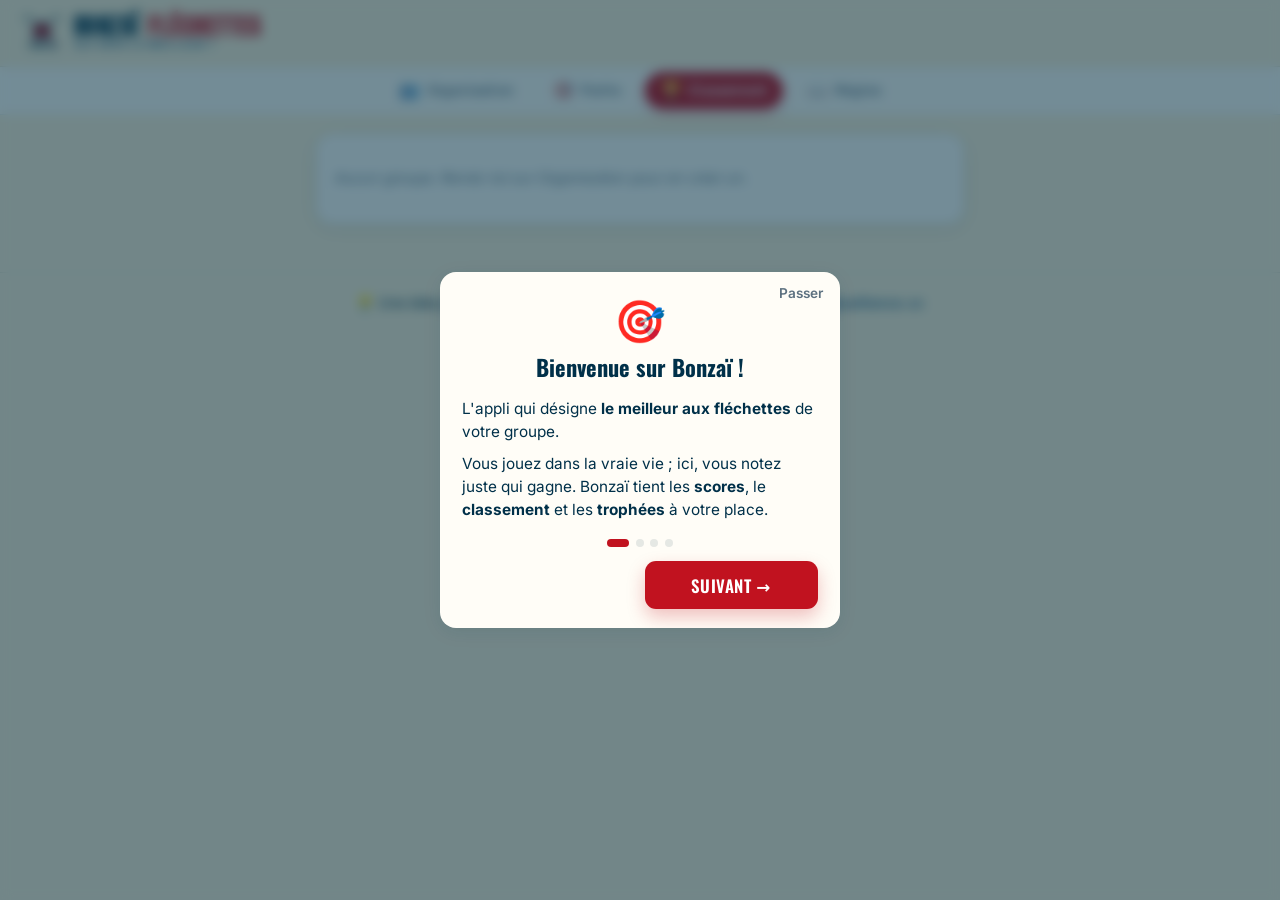
==== classement.html @ c922b029 "Add files via upload" ====
<!DOCTYPE html>
<html lang="fr">
  <head>
    <meta charset="UTF-8" />
    <meta name="viewport" content="width=device-width, initial-scale=1.0" />
    <title>Classement — Bonzaï</title>
    <link rel="icon" type="image/svg+xml" href="logo.svg" />
    <!-- PWA : application installable + hors-ligne -->
    <link rel="manifest" href="manifest.json" />
    <meta name="theme-color" content="#c1121f" />
    <link rel="apple-touch-icon" href="apple-touch-icon.png" />
    <meta name="apple-mobile-web-app-capable" content="yes" />
    <meta name="apple-mobile-web-app-status-bar-style" content="default" />
    <meta name="apple-mobile-web-app-title" content="Bonzaï" />
    <meta name="mobile-web-app-capable" content="yes" />
    <link rel="preconnect" href="https://fonts.googleapis.com" />
    <link rel="preconnect" href="https://fonts.gstatic.com" crossorigin />
    <link
      href="https://fonts.googleapis.com/css2?family=Anton&family=Inter:wght@400;500;600;700&family=Oswald:wght@500;600;700&display=swap"
      rel="stylesheet"
    />
    <link rel="stylesheet" href="style.css" />
  </head>
  <body>
    <div class="chrome">
      <header class="app-bar"></header>
      <nav class="tabbar"></nav>
    </div>

    <main>
      <div class="barre-groupe" id="barre-groupe">
        <span>Groupe&nbsp;: <strong id="nom-groupe-actif"></strong></span>
      </div>

      <section class="carte" id="carte-vide" style="display: none">
        <p class="vide">Aucun groupe. Rends-toi sur Organisation pour en créer un.</p>
      </section>

      <div id="zone">
        <div class="segments" id="segments">
          <button data-vue="scores" class="actif">🏆 Scores</button>
          <button data-vue="palmares">🎖️ Palmarès</button>
        </div>

        <!-- ============ SCORES ============ -->
        <div id="vue-scores">
          <section class="carte" id="carte-podium" style="display: none">
            <h2>Podium</h2>
            <div class="podium" id="podium"></div>
          </section>

          <section class="carte">
            <h2>Période</h2>
            <div class="champ">
              <select id="mode-periode">
                <option value="indeterminee">Depuis toujours (indéterminée)</option>
                <option value="determinee">Période définie (du… au…)</option>
              </select>
            </div>
            <div class="ligne periode-fin cachee" id="bloc-dates">
              <div>
                <label for="date-debut">Du</label>
                <input type="date" id="date-debut" />
              </div>
              <div>
                <label for="date-fin">Au (optionnel)</label>
                <input type="date" id="date-fin" />
              </div>
            </div>
          </section>

          <section class="carte">
            <div class="entete-section">
              <h2>Classement</h2>
              <span class="petit" id="nb-parties"></span>
            </div>
            <div id="classement"></div>
            <p class="petit" style="margin-top: 0.9rem">
              On peut gagner comme perdre des points&nbsp;; le gagnant est celui
              qui a le plus haut score sur la période.
              <a href="regles.html">Voir les règles →</a>
            </p>
          </section>

          <section class="carte">
            <h2>Dernières parties</h2>
            <div id="historique"></div>
          </section>

          <div style="text-align: center; margin-bottom: 1rem">
            <button class="btn-discret" id="btn-reset-scores">
              Réinitialiser les scores du groupe
            </button>
          </div>
        </div>

        <!-- ============ PALMARÈS ============ -->
        <div id="vue-palmares" style="display: none">
          <section class="carte">
            <h2>Synthèse du groupe</h2>
            <div class="serie-info" id="synthese"></div>
          </section>
          <section class="carte">
            <h2>Détail par joueur</h2>
            <div id="detail-joueurs"></div>
          </section>
        </div>
      </div>
    </main>

    <footer>Bonzaï 🌳 — vos données restent sur cet appareil.</footer>

    <script src="app.js"></script>
    <script src="ui.js"></script>
    <script src="anim.js"></script>
    <script src="onboarding.js"></script>
    <script>
      monterChrome("classement");
      let donnees = chargerDonnees();
      let vue = "scores";

      const elClassement = document.getElementById("classement");
      const elHistorique = document.getElementById("historique");
      const elNbParties = document.getElementById("nb-parties");
      const elMode = document.getElementById("mode-periode");
      const elBlocDates = document.getElementById("bloc-dates");
      const elDebut = document.getElementById("date-debut");
      const elFin = document.getElementById("date-fin");
      const elZone = document.getElementById("zone");
      const elCarteVide = document.getElementById("carte-vide");
      const elBarreGroupe = document.getElementById("barre-groupe");
      const elNomGroupe = document.getElementById("nom-groupe-actif");
      const elPodium = document.getElementById("podium");
      const elCartePodium = document.getElementById("carte-podium");
      const elSynthese = document.getElementById("synthese");
      const elDetail = document.getElementById("detail-joueurs");

      const medailles = ["🥇", "🥈", "🥉"];

      document.querySelectorAll("#segments button").forEach((b) => {
        b.addEventListener("click", () => {
          vue = b.dataset.vue;
          document
            .querySelectorAll("#segments button")
            .forEach((x) => x.classList.toggle("actif", x === b));
          document.getElementById("vue-scores").style.display =
            vue === "scores" ? "" : "none";
          document.getElementById("vue-palmares").style.display =
            vue === "palmares" ? "" : "none";
          rendreTout();
        });
      });

      function syncPeriode() {
        const g = groupeActif(donnees);
        if (!g) return;
        elMode.value = g.periode.mode;
        elDebut.value = g.periode.debut || "";
        elFin.value = g.periode.fin || "";
        elBlocDates.classList.toggle("cachee", g.periode.mode !== "determinee");
      }

      function majPeriode() {
        const g = groupeActif(donnees);
        if (!g) return;
        g.periode.mode = elMode.value;
        g.periode.debut = elDebut.value || null;
        g.periode.fin = elFin.value || null;
        elBlocDates.classList.toggle("cachee", elMode.value !== "determinee");
        sauvegarder(donnees);
        rendreTout();
      }

      // --- Podium illustré ---
      function rendrePodium(cl) {
        const top = cl.filter((j) => j.parties > 0).slice(0, 3);
        if (top.length === 0) {
          elCartePodium.style.display = "none";
          return;
        }
        elCartePodium.style.display = "";
        const marche = (j, cls, med) =>
          j
            ? `<div class="marche ${cls}">
                 <div class="tete">${avatarHTML(j, 46)}
                   <span class="nom">${j.nom}</span>
                   <span class="pts">${j.score}</span></div>
                 <div class="socle">${med}</div>
               </div>`
            : "";
        elPodium.innerHTML =
          marche(top[1], "argent", "🥈") +
          marche(top[0], "or", "🥇") +
          marche(top[2], "bronze", "🥉");
      }

      function rendreClassement() {
        const g = groupeActif(donnees);
        const cl = g ? calculerClassement(g) : [];
        rendrePodium(cl);
        if (cl.length === 0) {
          elClassement.innerHTML =
            '<p class="vide">Aucun joueur. Ajoute des joueurs et enregistre une partie.</p>';
          return;
        }
        let html =
          '<table><thead><tr><th class="rang">#</th><th>Joueur</th><th>V / Parties</th><th class="score">Score</th></tr></thead><tbody>';
        cl.forEach((j, i) => {
          const flamme =
            j.serie >= 2 ? ` <span class="flamme">${j.serie}🔥</span>` : "";
          html += `<tr class="${i < 3 ? "top" + (i + 1) : ""}">
            <td class="rang">${medailles[i] || i + 1}</td>
            <td><span class="cellule-joueur">${avatarHTML(j, 26)} ${j.nom}${flamme}</span></td>
            <td class="petit">${j.victoires} / ${j.parties}</td>
            <td class="score" data-score="${j.score}">${j.score}</td>
          </tr>`;
        });
        html += "</tbody></table>";
        elClassement.innerHTML = html;
        elClassement
          .querySelectorAll("td.score[data-score]")
          .forEach((td) => animerNombre(td, +td.dataset.score, 600));
      }

      function rendreHistorique() {
        const g = groupeActif(donnees);
        const parties = g
          ? partiesDeLaPeriode(g).sort(
              (a, b) => new Date(b.date) - new Date(a.date)
            )
          : [];
        elNbParties.textContent =
          parties.length + (parties.length > 1 ? " parties" : " partie");
        if (parties.length === 0) {
          elHistorique.innerHTML =
            '<p class="vide">Aucune partie sur cette période.</p>';
          return;
        }
        elHistorique.innerHTML = parties
          .slice(0, 15)
          .map((p) => {
            const ordre = ordreClassement(p)
              .map((id) => joueurParId(g, id))
              .filter(Boolean);
            if (ordre.length === 0) return "";
            const autres = ordre
              .slice(1)
              .map((j) => j.nom)
              .join(" > ");
            return `<div style="padding:0.5rem 0;border-bottom:1px solid var(--ligne)">
              <strong>🏆 ${ordre[0].nom}</strong>
              <span class="petit"> &gt; ${autres || "?"} · ${formaterDate(
              p.date
            )}</span></div>`;
          })
          .join("");
      }

      // --- Palmarès ---
      function rendrePalmares() {
        const g = groupeActif(donnees);
        const cl = g ? calculerClassement(g) : [];
        const joues = cl.filter((j) => j.parties > 0);

        if (joues.length === 0) {
          elSynthese.innerHTML =
            '<p class="vide">Aucune partie jouée pour l\'instant.</p>';
          elDetail.innerHTML = "";
          return;
        }

        const maxPar = (cle) =>
          cl.reduce((m, j) => (j[cle] > m[cle] ? j : m), cl[0]);
        const plusV = maxPar("victoires");
        const plusS = maxPar("meilleureSerie");
        const plusT = cl.reduce(
          (m, j) => (j.trophees.length > m.trophees.length ? j : m),
          cl[0]
        );

        elSynthese.innerHTML = `
          <div class="serie-bloc"><div class="v">${plusV.victoires}</div>
            <div class="l">Victoires</div><div class="petit">${plusV.nom}</div></div>
          <div class="serie-bloc"><div class="v">${plusS.meilleureSerie}🔥</div>
            <div class="l">Meilleure série</div><div class="petit">${plusS.nom}</div></div>
          <div class="serie-bloc"><div class="v">${plusT.trophees.length}</div>
            <div class="l">Trophées</div><div class="petit">${plusT.nom}</div></div>`;

        elDetail.innerHTML = cl
          .map((j) => {
            const mini = TROPHEES.map(
              (t) =>
                `<span class="troph-mini${
                  j.trophees.includes(t.id) ? "" : " verrouille"
                }" title="${t.nom}">${t.emoji}</span>`
            ).join("");
            const detail = TROPHEES.map((t) => {
              const ok = j.trophees.includes(t.id);
              return `<div class="trophee${ok ? "" : " verrouille"}">
                <span class="em">${ok ? t.emoji : "🔒"}</span>
                <div><div class="tn">${t.nom}</div><div class="td">${t.desc}</div></div>
              </div>`;
            }).join("");
            return `<div class="joueur-palmares">
              <div class="ligne-haut" role="button">
                <span class="cellule-joueur">${avatarHTML(j, 30)} <strong>${j.nom}</strong></span>
                <span class="petit">${j.victoires} V · ${j.meilleureSerie}🔥 record · +${j.bonusSerie} pts <span class="chevron">▸</span></span>
              </div>
              <div class="troph-ligne">${mini}</div>
              <div class="troph-detail" style="display:none">
                <div class="trophees-grille">${detail}</div>
              </div>
            </div>`;
          })
          .join("");

        elDetail.querySelectorAll(".joueur-palmares").forEach((card) => {
          const haut = card.querySelector(".ligne-haut");
          const det = card.querySelector(".troph-detail");
          const chev = card.querySelector(".chevron");
          haut.style.cursor = "pointer";
          haut.addEventListener("click", () => {
            const ouvert = det.style.display !== "none";
            det.style.display = ouvert ? "none" : "";
            if (chev) chev.textContent = ouvert ? "▸" : "▾";
          });
        });
      }

      elMode.addEventListener("change", majPeriode);
      elDebut.addEventListener("change", majPeriode);
      elFin.addEventListener("change", majPeriode);

      document
        .getElementById("btn-reset-scores")
        .addEventListener("click", () => {
          const g = groupeActif(donnees);
          if (!g) return;
          if (
            !confirm(
              `Remettre tous les scores de « ${g.nom} » à zéro ? Les joueurs sont conservés, mais l'historique des parties est effacé.`
            )
          )
            return;
          g.parties = [];
          g.periode = { mode: "indeterminee", debut: null, fin: null };
          sauvegarder(donnees);
          rendreTout();
        });

      function rendreTout() {
        const g = groupeActif(donnees);
        elBarreGroupe.style.display = g ? "" : "none";
        elZone.style.display = g ? "" : "none";
        elCarteVide.style.display = g ? "none" : "";
        if (!g) return;
        elNomGroupe.textContent = g.nom;
        syncPeriode();
        if (vue === "scores") {
          rendreClassement();
          rendreHistorique();
        } else {
          rendrePalmares();
        }
      }

      rendreTout();
    </script>
  </body>
</html>
---- style.css ----
/* ============================================================
   Bonzaï — Direction artistique « Papaya / Brick »
   Palette : papaya-whip (fond), brick-red & molten-lava (accents),
   deep-space-blue (texte/structure), steel-blue (secondaire).
   Typo : Oswald (titres, sportif) + Inter (texte, lisible).
   Plat, contemporain, pensé application mobile-first et responsive.
   ============================================================ */

:root {
  /* Palette */
  --papaya: #fdf0d5;
  --brick: #c1121f;
  --molten: #780000;
  --space: #003049;
  --steel: #669bbc;

  /* Rôles */
  --fond: #fdf0d5;
  --fond-2: #f6e4bf;
  --carte: #fffdf7;
  --carte-bord: rgba(0, 48, 73, 0.12);
  --texte: #003049;
  --gris: #5d7180;
  --rouge: #c1121f;
  --rouge-fonce: #780000;
  --bleu: #669bbc;
  --bleu-fonce: #356a8c;
  --ligne: rgba(0, 48, 73, 0.1);
  --ombre: 0 4px 18px rgba(0, 48, 73, 0.1);
  --ombre-rouge: 0 8px 18px rgba(193, 18, 31, 0.26);
  --rayon: 16px;

  /* Typographie */
  --police-logo: "Anton", "Oswald", "Arial Narrow", sans-serif;
  --police-titre: "Oswald", "Arial Narrow", system-ui, sans-serif;
  --police-texte: "Inter", -apple-system, BlinkMacSystemFont, "Segoe UI", Roboto,
    Helvetica, sans-serif;
}

* {
  box-sizing: border-box;
}

html {
  -webkit-text-size-adjust: 100%;
}

body {
  margin: 0;
  font-family: var(--police-texte);
  background: var(--fond);
  color: var(--texte);
  line-height: 1.5;
}

/* ---------- Chrome de l'application ---------- */

.chrome {
  position: sticky;
  top: 0;
  z-index: 50;
}

.app-bar {
  display: flex;
  align-items: center;
  gap: 0.7rem;
  padding: 0.7rem 1.1rem;
  background: rgba(253, 240, 213, 0.82);
  backdrop-filter: blur(10px);
  -webkit-backdrop-filter: blur(10px);
  border-bottom: 1px solid var(--ligne);
}

.app-bar .logo {
  flex: 0 0 auto;
  filter: drop-shadow(0 2px 4px rgba(0, 48, 73, 0.18));
}

.wordmark {
  display: flex;
  flex-direction: column;
  line-height: 1;
}

.wordmark .nom {
  margin: 0;
  font-family: var(--police-logo);
  font-size: 1.5rem;
  font-weight: 400;
  letter-spacing: 0.5px;
  line-height: 0.92;
  text-transform: uppercase;
  color: var(--texte);
}

.wordmark .nom-suite {
  color: var(--rouge);
  margin-left: 0.4em;
  letter-spacing: 1px;
}

.wordmark .tag {
  margin-top: 0.2rem;
  font-size: 0.62rem;
  letter-spacing: 1px;
  text-transform: uppercase;
  font-weight: 700;
  color: var(--bleu-fonce);
}

/* Barre d'onglets */
.tabbar {
  display: flex;
  background: rgba(255, 253, 247, 0.92);
  backdrop-filter: blur(10px);
  -webkit-backdrop-filter: blur(10px);
}

.tab {
  flex: 1;
  display: flex;
  flex-direction: column;
  align-items: center;
  gap: 0.12rem;
  padding: 0.4rem 0;
  border-radius: 14px;
  font-size: 0.62rem;
  font-weight: 600;
  letter-spacing: 0.2px;
  text-decoration: none;
  color: var(--gris);
  transition: color 0.15s, background 0.15s;
}

.tab .ic {
  font-size: 1.25rem;
  line-height: 1;
  filter: grayscale(0.35);
  opacity: 0.75;
  transition: filter 0.15s, opacity 0.15s, transform 0.1s;
}

/* Onglet actif : fond rouge (mobile, tablette, desktop) */
.tab.actif {
  color: #fff;
  background: var(--rouge);
  box-shadow: 0 4px 12px rgba(193, 18, 31, 0.28);
}

.tab.actif .ic {
  filter: grayscale(0);
  opacity: 1;
}

/* ---------- Mise en page ---------- */

main {
  max-width: 680px;
  margin: 0 auto;
  padding: 1.2rem 1rem 1.4rem;
}

/* ---------- Cartes ---------- */

.carte {
  background: var(--carte);
  border: 1px solid var(--carte-bord);
  border-radius: var(--rayon);
  box-shadow: var(--ombre);
  padding: 1.1rem 1.1rem 1.2rem;
  margin-bottom: 1.1rem;
}

.carte h2 {
  margin: 0 0 0.7rem;
  font-family: var(--police-titre);
  font-size: 1.2rem;
  font-weight: 600;
  letter-spacing: 0.3px;
  color: var(--texte);
  position: relative;
  padding-bottom: 0.5rem;
}

.carte h2::after {
  content: "";
  position: absolute;
  left: 0;
  bottom: 0;
  width: 34px;
  height: 3px;
  border-radius: 3px;
  background: var(--rouge);
}

.entete-section {
  display: flex;
  justify-content: space-between;
  align-items: center;
  margin-bottom: 0.7rem;
}

.entete-section h2 {
  margin: 0;
}

/* ---------- Formulaires ---------- */

label {
  display: block;
  font-size: 0.84rem;
  color: var(--gris);
  margin-bottom: 0.3rem;
  font-weight: 600;
}

input[type="text"],
input[type="date"],
select {
  width: 100%;
  padding: 0.7rem 0.8rem;
  border: 1.5px solid var(--carte-bord);
  border-radius: 11px;
  font-size: 1rem;
  font-family: inherit;
  background: #fff;
  color: var(--texte);
}

input:focus,
select:focus {
  outline: none;
  border-color: var(--steel);
  box-shadow: 0 0 0 3px rgba(102, 155, 188, 0.25);
}

.champ {
  margin-bottom: 0.9rem;
}

.ligne {
  display: flex;
  gap: 0.6rem;
}

.ligne > * {
  flex: 1;
}

/* ---------- Boutons ---------- */

button {
  font-family: var(--police-texte);
  font-size: 1rem;
  border: none;
  border-radius: 11px;
  padding: 0.7rem 1.1rem;
  cursor: pointer;
  font-weight: 600;
  transition: filter 0.15s, transform 0.05s, background 0.15s;
}

button:active {
  transform: scale(0.985);
}

.btn-principal {
  width: 100%;
  background: var(--rouge);
  color: #fff;
  font-family: var(--police-titre);
  font-weight: 600;
  font-size: 1.05rem;
  letter-spacing: 0.6px;
  text-transform: uppercase;
  box-shadow: var(--ombre-rouge);
}

.btn-principal:hover {
  background: var(--rouge-fonce);
}

.btn-secondaire {
  background: rgba(102, 155, 188, 0.16);
  color: var(--bleu-fonce);
}

.btn-secondaire:hover {
  background: rgba(102, 155, 188, 0.26);
}

.btn-danger {
  background: transparent;
  color: var(--rouge);
  font-size: 0.82rem;
  padding: 0.35rem 0.5rem;
}

.btn-danger:hover {
  text-decoration: underline;
}

.btn-discret {
  background: transparent;
  color: var(--gris);
  font-size: 0.82rem;
  font-weight: 600;
  padding: 0.3rem 0.5rem;
  text-decoration: underline;
  text-underline-offset: 2px;
}

.btn-discret:hover {
  color: var(--rouge);
}

/* ---------- Barre de groupe (lecture seule) ---------- */

.barre-groupe {
  display: flex;
  align-items: center;
  gap: 0.5rem;
  background: var(--carte);
  border: 1px solid var(--carte-bord);
  border-radius: 12px;
  box-shadow: var(--ombre);
  padding: 0.7rem 1rem;
  margin-bottom: 1.1rem;
  font-size: 0.92rem;
  color: var(--gris);
  font-weight: 600;
}

.barre-groupe strong {
  color: var(--rouge);
  font-weight: 700;
}

/* ---------- Grille de groupes ---------- */

.groupes-grille {
  display: grid;
  grid-template-columns: repeat(auto-fill, minmax(145px, 1fr));
  gap: 0.7rem;
  margin-top: 0.6rem;
}

.groupe-carte {
  position: relative;
  text-align: left;
  background: var(--fond-2);
  border: 2px solid transparent;
  border-radius: 14px;
  padding: 0.85rem 0.85rem 0.75rem;
  cursor: pointer;
  font-family: inherit;
  color: var(--texte);
  transition: border-color 0.15s, transform 0.05s, box-shadow 0.15s;
}

.groupe-carte:active {
  transform: scale(0.99);
}

.groupe-carte.actif {
  border-color: var(--rouge);
  background: #fff;
  box-shadow: var(--ombre);
}

.groupe-nom {
  font-family: var(--police-titre);
  font-weight: 600;
  letter-spacing: 0.3px;
  color: var(--texte);
  font-size: 1.15rem;
  margin-bottom: 0.15rem;
  padding-right: 2.6rem;
}

.groupe-badge {
  margin-top: 0.4rem;
  font-size: 0.7rem;
  font-weight: 700;
  letter-spacing: 0.3px;
  color: var(--rouge);
}

.groupe-actions {
  position: absolute;
  top: 0.4rem;
  right: 0.35rem;
  display: flex;
  gap: 0.05rem;
}

.icone {
  background: transparent;
  padding: 0.2rem;
  font-size: 0.9rem;
  line-height: 1;
  border-radius: 8px;
}

.icone:hover {
  background: rgba(0, 48, 73, 0.07);
}

.groupe-carte.ajout {
  display: flex;
  flex-direction: column;
  align-items: center;
  justify-content: center;
  gap: 0.15rem;
  min-height: 92px;
  background: transparent;
  border: 2px dashed rgba(0, 48, 73, 0.2);
  color: var(--gris);
  font-weight: 600;
  font-size: 0.85rem;
}

.groupe-carte.ajout span {
  font-size: 1.6rem;
  color: var(--steel);
  line-height: 1;
}

.groupe-carte.ajout:hover {
  border-color: var(--steel);
  color: var(--bleu-fonce);
}

/* ---------- Puces de joueurs ---------- */

.joueurs-liste {
  display: flex;
  flex-wrap: wrap;
  gap: 0.5rem;
}

.puce {
  display: flex;
  align-items: center;
  gap: 0.4rem;
  background: rgba(102, 155, 188, 0.14);
  border: 1.5px solid transparent;
  border-radius: 999px;
  padding: 0.4rem 0.85rem;
  cursor: pointer;
  font-size: 0.92rem;
  font-weight: 600;
  user-select: none;
}

.puce.choisi {
  border-color: var(--steel);
  background: #fff;
}

.puce input {
  display: none;
}

.puce-x {
  background: transparent;
  color: var(--gris);
  font-size: 0.78rem;
  padding: 0 0.15rem;
  line-height: 1;
  border-radius: 50%;
}

.puce-x:hover {
  color: var(--rouge);
}

/* ---------- Ordre d'arrivée ---------- */

.gagnant-options {
  display: flex;
  flex-direction: column;
  gap: 0.45rem;
}

.gagnant-opt {
  display: flex;
  align-items: center;
  gap: 0.6rem;
  padding: 0.6rem 0.85rem;
  border: 2px solid var(--carte-bord);
  border-radius: 12px;
  cursor: default;
  font-size: 0.97rem;
  background: #fff;
}

.gagnant-opt.choisi {
  border-color: var(--steel);
  background: #f3f9fc;
}

.gagnant-opt.cliquable {
  cursor: pointer;
  border-style: dashed;
  color: var(--gris);
}

.gagnant-opt.cliquable:hover {
  border-color: var(--steel);
  background: rgba(102, 155, 188, 0.1);
  color: var(--texte);
}

.gagnant-opt.deduit {
  opacity: 0.65;
  border-style: dotted;
}

/* ---------- Tableau du classement ---------- */

table {
  width: 100%;
  border-collapse: collapse;
}

th,
td {
  text-align: left;
  padding: 0.65rem 0.5rem;
  border-bottom: 1px solid var(--ligne);
}

th {
  font-size: 0.72rem;
  text-transform: uppercase;
  letter-spacing: 0.6px;
  color: var(--gris);
  font-weight: 700;
}

td.rang {
  font-family: var(--police-titre);
  font-weight: 600;
  font-size: 1.05rem;
  width: 2.5rem;
}

td.score {
  font-family: var(--police-titre);
  font-weight: 600;
  font-size: 1.1rem;
  font-variant-numeric: tabular-nums;
  color: var(--texte);
  text-align: right;
}

tr.top1 td {
  background: rgba(193, 18, 31, 0.05);
}

.medaille {
  font-size: 1.1rem;
}

/* ---------- Messages ---------- */

.message {
  padding: 0.75rem 0.9rem;
  border-radius: 11px;
  font-size: 0.92rem;
  margin-top: 0.8rem;
}

.message.ok {
  background: rgba(102, 155, 188, 0.15);
  color: var(--bleu-fonce);
  border: 1px solid rgba(102, 155, 188, 0.3);
}

.message.erreur {
  background: rgba(193, 18, 31, 0.09);
  color: var(--rouge);
  border: 1px solid rgba(193, 18, 31, 0.25);
}

.message strong {
  color: inherit;
}

/* ---------- Divers ---------- */

.vide {
  color: var(--gris);
  font-size: 0.9rem;
  font-style: italic;
}

.petit {
  font-size: 0.84rem;
  color: var(--gris);
}

.petit a,
.carte a {
  color: var(--bleu-fonce);
  font-weight: 600;
}

/* Un bouton-lien rouge garde toujours un texte clair */
a.btn-principal,
.carte a.btn-principal {
  color: #fff;
}

.carte ul {
  margin: 0.4rem 0;
  padding-left: 1.2rem;
}

.carte li {
  margin-bottom: 0.5rem;
}

.periode-fin.cachee {
  display: none;
}

footer {
  text-align: center;
  color: var(--gris);
  font-size: 0.78rem;
  padding: 1.2rem 1rem;
  border-top: 1px solid var(--ligne);
  margin-top: 0.5rem;
}

.pied {
  display: flex;
  flex-direction: column;
  align-items: center;
  gap: 0.7rem;
  max-width: 680px;
  margin: 0 auto;
}

.pied-idee {
  margin: 0;
  color: var(--texte);
  font-size: 0.9rem;
  line-height: 1.5;
}

.pied-idee a {
  color: var(--bleu-fonce);
  font-weight: 600;
  text-decoration: none;
}

.pied-idee a:hover {
  text-decoration: underline;
}

.partage {
  display: flex;
  flex-wrap: wrap;
  gap: 0.5rem;
  justify-content: center;
}

.part {
  width: 38px;
  height: 38px;
  border-radius: 50%;
  display: inline-flex;
  align-items: center;
  justify-content: center;
  padding: 0;
  border: 1px solid var(--ligne);
  cursor: pointer;
  box-shadow: 0 2px 6px rgba(0, 48, 73, 0.15);
  transition: transform 0.08s, filter 0.15s;
}

.part svg {
  width: 20px;
  height: 20px;
  fill: currentColor;
}

.part:hover {
  filter: brightness(1.06);
  transform: translateY(-1px);
}

.part:active {
  transform: scale(0.92);
}

.pied-note {
  font-size: 0.74rem;
  color: var(--gris);
  opacity: 0.85;
}

/* ============================================================
   Bonus : avatars, animations, gamification
   ============================================================ */

/* Avatars */
.avatar {
  display: inline-flex;
  align-items: center;
  justify-content: center;
  border-radius: 50%;
  color: #fff;
  font-weight: 700;
  font-family: var(--police-texte);
  flex: 0 0 auto;
  line-height: 1;
  box-shadow: 0 1px 2px rgba(0, 48, 73, 0.2);
}

/* Apparition des cartes */
@keyframes apparait {
  from {
    opacity: 0;
    transform: translateY(10px);
  }
  to {
    opacity: 1;
    transform: none;
  }
}

.carte,
.barre-groupe {
  animation: apparait 0.4s ease both;
}

@keyframes pop {
  0% { transform: scale(0.85); }
  60% { transform: scale(1.06); }
  100% { transform: scale(1); }
}

/* Toasts de récompense */
.toast-stack {
  position: fixed;
  top: calc(0.6rem + env(safe-area-inset-top));
  left: 50%;
  transform: translateX(-50%);
  z-index: 9998;
  display: flex;
  flex-direction: column;
  gap: 0.5rem;
  align-items: center;
  width: max-content;
  max-width: 92vw;
}

.toast {
  display: flex;
  align-items: center;
  gap: 0.7rem;
  background: var(--space);
  color: #fff;
  padding: 0.7rem 1rem;
  border-radius: 12px;
  box-shadow: 0 10px 24px rgba(0, 48, 73, 0.3);
  border: 1px solid rgba(255, 255, 255, 0.12);
  opacity: 0;
  transform: translateY(-14px) scale(0.96);
  transition: opacity 0.3s, transform 0.3s;
}

.toast.visible {
  opacity: 1;
  transform: none;
}

.toast-emoji {
  font-size: 1.6rem;
  line-height: 1;
}

.toast-titre {
  font-weight: 700;
  font-family: var(--police-titre);
  letter-spacing: 0.3px;
}

.toast-sous {
  font-size: 0.8rem;
  opacity: 0.85;
}

/* Contrôle segmenté (sous-onglets d'une page) */
.segments {
  display: flex;
  gap: 0.3rem;
  background: var(--fond-2);
  padding: 0.28rem;
  border-radius: 13px;
  margin-bottom: 1.1rem;
}

.segments button {
  flex: 1;
  background: transparent;
  color: var(--gris);
  border-radius: 10px;
  padding: 0.55rem 0.4rem;
  font-weight: 700;
  font-size: 0.92rem;
}

.segments button.actif {
  background: #fff;
  color: var(--texte);
  box-shadow: var(--ombre);
}

/* Podium illustré (top 3) */
.podium {
  display: flex;
  justify-content: center;
  align-items: flex-end;
  gap: 0.5rem;
  margin: 0.6rem 0 0.4rem;
}

.marche {
  display: flex;
  flex-direction: column;
  align-items: center;
  width: 33%;
  max-width: 130px;
}

.marche .tete {
  display: flex;
  flex-direction: column;
  align-items: center;
  gap: 0.2rem;
  margin-bottom: 0.45rem;
}

.marche .medaille {
  font-size: 1.4rem;
  line-height: 1;
}

.marche .nom {
  font-weight: 700;
  font-size: 0.82rem;
  max-width: 100%;
  overflow: hidden;
  text-overflow: ellipsis;
  white-space: nowrap;
}

.marche .pts {
  font-family: var(--police-titre);
  font-weight: 600;
  font-size: 1.05rem;
  color: var(--texte);
}

.marche .socle {
  width: 100%;
  border-radius: 10px 10px 0 0;
  display: flex;
  align-items: flex-start;
  justify-content: center;
  padding-top: 0.35rem;
  font-family: var(--police-titre);
  font-weight: 600;
  font-size: 1.3rem;
}

.marche.or .socle {
  height: 92px;
  background: linear-gradient(180deg, #ffe39a, #f3c659);
  color: #7a5a00;
}

.marche.argent .socle {
  height: 66px;
  background: linear-gradient(180deg, #e9eef2, #c7d2da);
  color: #475862;
}

.marche.bronze .socle {
  height: 50px;
  background: linear-gradient(180deg, #f1cda6, #d89e64);
  color: #6a3d1c;
}

/* Palmarès : détail par joueur */
.joueur-palmares {
  padding: 0.7rem 0;
  border-bottom: 1px solid var(--ligne);
}

.joueur-palmares:last-child {
  border-bottom: none;
}

.joueur-palmares .ligne-haut {
  display: flex;
  align-items: center;
  justify-content: space-between;
  gap: 0.5rem;
}

.troph-ligne {
  display: flex;
  flex-wrap: wrap;
  gap: 0.3rem;
  margin-top: 0.45rem;
}

.troph-mini {
  font-size: 1.1rem;
  line-height: 1;
}

.troph-mini.verrouille {
  opacity: 0.3;
  filter: grayscale(1);
}

.chevron {
  display: inline-block;
  color: var(--gris);
  margin-left: 0.2rem;
}

.troph-detail {
  margin-top: 0.7rem;
}

/* Bandeau de victoire : score animé */
.score-grand {
  font-family: var(--police-titre);
  font-size: 1.5rem;
  font-weight: 600;
  color: var(--texte);
  line-height: 1.05;
}

.delta-badge {
  font-family: var(--police-texte);
  font-size: 0.78rem;
  font-weight: 700;
  padding: 0.05rem 0.45rem;
  border-radius: 999px;
  vertical-align: middle;
}

.delta-badge.pos {
  background: rgba(102, 155, 188, 0.2);
  color: var(--bleu-fonce);
}

.delta-badge.neg {
  background: rgba(193, 18, 31, 0.12);
  color: var(--rouge);
}

/* Flamme de série dans le classement */
.flamme {
  color: var(--rouge);
  font-weight: 700;
  font-size: 0.78rem;
  white-space: nowrap;
}

/* Cellule joueur avec avatar */
.cellule-joueur {
  display: flex;
  align-items: center;
  gap: 0.55rem;
}

/* ---- Page Perso : sélection du joueur ---- */
.joueurs-choix {
  display: flex;
  gap: 0.6rem;
  flex-wrap: wrap;
}

.joueur-chip {
  display: flex;
  flex-direction: column;
  align-items: center;
  gap: 0.35rem;
  padding: 0.5rem;
  border-radius: 12px;
  border: 2px solid transparent;
  background: var(--fond-2);
  cursor: pointer;
  min-width: 66px;
}

.joueur-chip.actif {
  border-color: var(--rouge);
  background: #fff;
}

.joueur-chip .nom {
  font-size: 0.78rem;
  font-weight: 600;
  max-width: 72px;
  overflow: hidden;
  text-overflow: ellipsis;
  white-space: nowrap;
}

/* ---- Page Perso : éditeur d'avatar ---- */
.avatar-preview {
  display: flex;
  align-items: center;
  gap: 1rem;
  margin-bottom: 1rem;
}

.avatar-preview .nom-grand {
  font-family: var(--police-titre);
  font-size: 1.3rem;
  font-weight: 600;
}

.swatches,
.emblemes {
  display: flex;
  flex-wrap: wrap;
  gap: 0.5rem;
}

.swatch {
  width: 34px;
  height: 34px;
  border-radius: 50%;
  cursor: pointer;
  border: 3px solid transparent;
  box-shadow: 0 1px 3px rgba(0, 48, 73, 0.2);
}

.swatch.actif {
  border-color: var(--texte);
}

.embleme-opt {
  width: 44px;
  height: 44px;
  display: flex;
  align-items: center;
  justify-content: center;
  font-size: 1.35rem;
  border-radius: 10px;
  background: var(--fond-2);
  cursor: pointer;
  border: 2px solid transparent;
}

.embleme-opt.actif {
  border-color: var(--rouge);
  background: #fff;
}

/* ---- Page Perso : trophées & série ---- */
.serie-info {
  display: flex;
  gap: 0.7rem;
  margin-bottom: 1rem;
  flex-wrap: wrap;
}

.serie-bloc {
  background: var(--fond-2);
  border-radius: 12px;
  padding: 0.6rem 0.9rem;
  text-align: center;
  flex: 1;
  min-width: 90px;
}

.serie-bloc .v {
  font-family: var(--police-titre);
  font-size: 1.6rem;
  font-weight: 600;
  color: var(--rouge);
}

.serie-bloc .l {
  font-size: 0.68rem;
  color: var(--gris);
  text-transform: uppercase;
  letter-spacing: 0.5px;
  font-weight: 700;
}

.trophees-grille {
  display: grid;
  grid-template-columns: repeat(auto-fill, minmax(150px, 1fr));
  gap: 0.6rem;
}

.trophee {
  display: flex;
  gap: 0.6rem;
  align-items: flex-start;
  padding: 0.7rem;
  border-radius: 12px;
  background: var(--fond-2);
  border: 1px solid var(--carte-bord);
}

.trophee .em {
  font-size: 1.6rem;
  line-height: 1;
}

.trophee .tn {
  font-weight: 700;
  font-size: 0.85rem;
}

.trophee .td {
  font-size: 0.72rem;
  color: var(--gris);
}

.trophee.verrouille {
  opacity: 0.45;
  filter: grayscale(1);
}

@media (prefers-reduced-motion: reduce) {
  .carte,
  .barre-groupe {
    animation: none;
  }
  .toast {
    transition: opacity 0.2s;
  }
}

/* ============================================================
   Responsive : onglets en bas sur mobile, en haut sur desktop
   ============================================================ */

@media (max-width: 699px) {
  .tabbar {
    position: fixed;
    left: 0;
    right: 0;
    bottom: 0;
    z-index: 60;
    border-top: 1px solid var(--ligne);
    padding: 0.35rem 0.3rem calc(0.4rem + env(safe-area-inset-bottom));
    box-shadow: 0 -4px 16px rgba(0, 48, 73, 0.07);
  }
  main {
    padding-bottom: 5.5rem;
  }
  footer {
    padding-bottom: 5rem;
  }
}

@media (min-width: 700px) {
  .tabbar {
    position: static;
    justify-content: center;
    gap: 0.5rem;
    border-bottom: 1px solid var(--ligne);
    padding: 0.35rem 1rem;
  }
  .tab {
    flex: 0 0 auto;
    flex-direction: row;
    gap: 0.4rem;
    padding: 0.5rem 1rem;
    border-radius: 999px;
    font-size: 0.85rem;
  }
  .tab .ic {
    font-size: 1.05rem;
  }
  .app-bar {
    padding: 0.8rem 1.4rem;
  }
}

/* ============================================================
   Onboarding : guide de démarrage (premier lancement)
   ============================================================ */

#onboarding {
  position: fixed;
  inset: 0;
  z-index: 10000;
  display: flex;
  align-items: center;
  justify-content: center;
  padding: 1rem;
  background: rgba(0, 48, 73, 0.55);
  backdrop-filter: blur(6px);
  -webkit-backdrop-filter: blur(6px);
  animation: ob-fond 0.25s ease;
}

@keyframes ob-fond {
  from { opacity: 0; }
  to { opacity: 1; }
}

.ob-carte {
  position: relative;
  width: 100%;
  max-width: 400px;
  max-height: 90vh;
  overflow-y: auto;
  background: var(--carte);
  border-radius: var(--rayon);
  box-shadow: var(--ombre);
  padding: 1.8rem 1.4rem 1.2rem;
  text-align: center;
  animation: ob-entree 0.3s cubic-bezier(0.2, 0.8, 0.3, 1.2);
}

@keyframes ob-entree {
  from { opacity: 0; transform: translateY(16px) scale(0.96); }
  to { opacity: 1; transform: none; }
}

.ob-passer {
  position: absolute;
  top: 0.5rem;
  right: 0.5rem;
  width: auto;
  background: transparent;
  color: var(--gris);
  font-size: 0.85rem;
  padding: 0.3rem 0.55rem;
  box-shadow: none;
}

.ob-icone {
  font-size: 2.6rem;
  line-height: 1;
}

.ob-titre {
  font-family: var(--police-titre);
  font-size: 1.4rem;
  margin: 0.5rem 0 0.8rem;
  color: var(--texte);
}

.ob-corps {
  color: var(--texte);
  text-align: left;
  font-size: 0.96rem;
  line-height: 1.5;
}

.ob-corps p {
  margin: 0 0 0.6rem;
}

.ob-liste {
  margin: 0.3rem 0 0.6rem;
  padding-left: 1.2rem;
  text-align: left;
}

.ob-liste li {
  margin: 0 0 0.4rem;
}

.ob-ic {
  font-size: 1.05em;
}

.ob-note {
  font-size: 0.85rem;
  color: var(--gris);
  background: rgba(102, 155, 188, 0.12);
  border-radius: 10px;
  padding: 0.5rem 0.65rem;
  margin: 0.4rem 0 0.2rem;
}

.ob-ok {
  color: var(--bleu-fonce);
}

.ob-points {
  display: flex;
  justify-content: center;
  gap: 0.4rem;
  margin: 1.1rem 0 0.9rem;
}

.ob-point {
  width: 8px;
  height: 8px;
  border-radius: 50%;
  background: var(--ligne);
  transition: all 0.25s ease;
}

.ob-point.actif {
  background: var(--rouge);
  width: 22px;
  border-radius: 4px;
}

.ob-actions {
  display: flex;
  gap: 0.6rem;
}

.ob-actions button {
  flex: 1;
}

@media (prefers-reduced-motion: reduce) {
  #onboarding,
  .ob-carte {
    animation: none;
  }
}
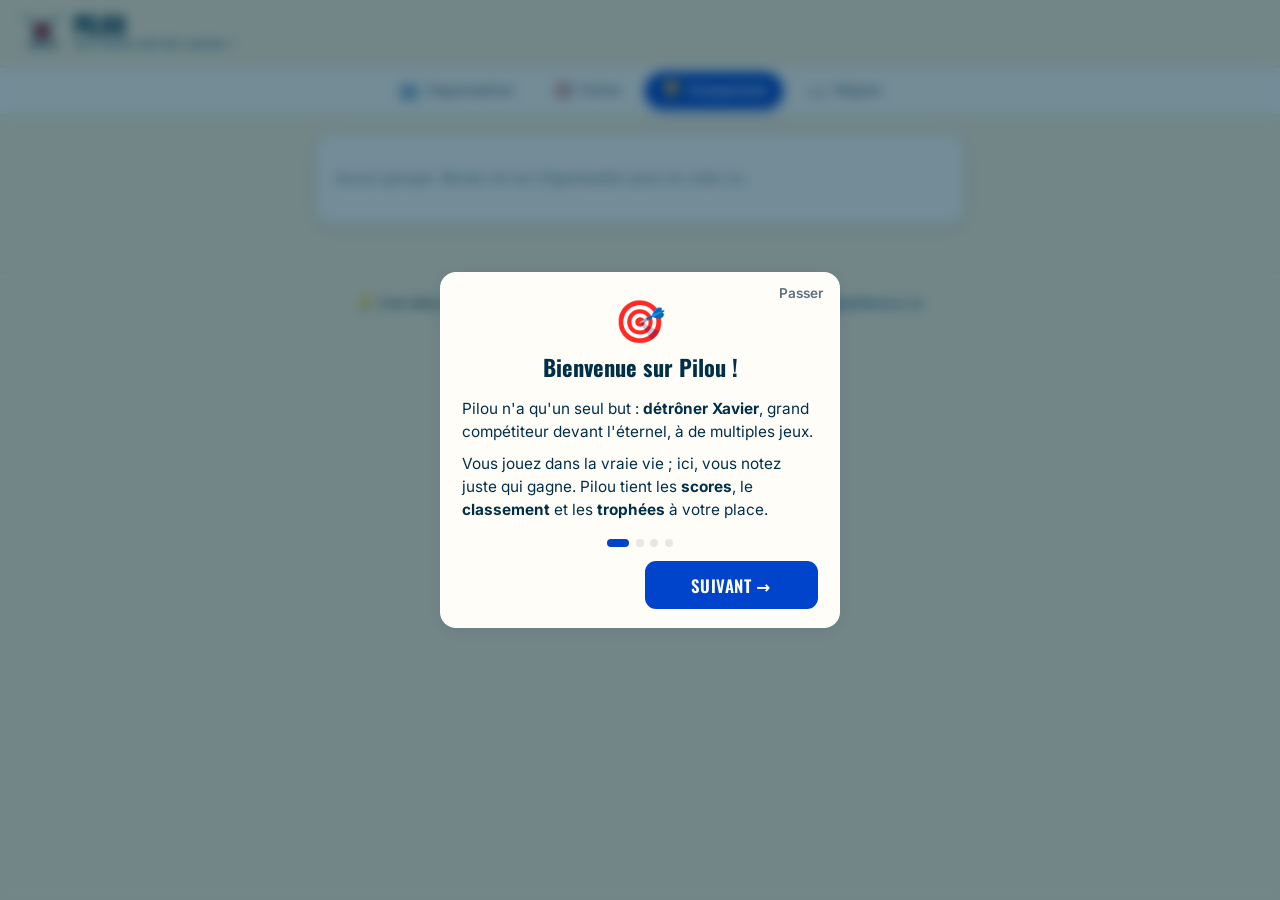
==== commit ed722196: "Pilou : renommage + dédicace Xavier + thème personnalisable + domaine pilou.saillance.cc" ====
--- a/classement.html
+++ b/classement.html
@@ -2,16 +2,26 @@
 <html lang="fr">
   <head>
     <meta charset="UTF-8" />
-    <meta name="viewport" content="width=device-width, initial-scale=1.0" />
-    <title>Classement — Bonzaï</title>
+    <meta name="viewport" content="width=device-width, initial-scale=1.0, viewport-fit=cover" />
+    <title>Classement — Pilou</title>
     <link rel="icon" type="image/svg+xml" href="logo.svg" />
     <!-- PWA : application installable + hors-ligne -->
     <link rel="manifest" href="manifest.json" />
-    <meta name="theme-color" content="#c1121f" />
+    <meta name="theme-color" content="#0044cc" />
+    <script>
+      try {
+        var t = localStorage.getItem("pilou-theme");
+        if (t) {
+          document.documentElement.style.setProperty("--primaire", t);
+          var m = document.querySelector('meta[name="theme-color"]');
+          if (m) m.setAttribute("content", t);
+        }
+      } catch (e) {}
+    </script>
     <link rel="apple-touch-icon" href="apple-touch-icon.png" />
     <meta name="apple-mobile-web-app-capable" content="yes" />
     <meta name="apple-mobile-web-app-status-bar-style" content="default" />
-    <meta name="apple-mobile-web-app-title" content="Bonzaï" />
+    <meta name="apple-mobile-web-app-title" content="Pilou" />
     <meta name="mobile-web-app-capable" content="yes" />
     <link rel="preconnect" href="https://fonts.googleapis.com" />
     <link rel="preconnect" href="https://fonts.gstatic.com" crossorigin />
@@ -108,7 +118,7 @@
       </div>
     </main>
 
-    <footer>Bonzaï 🌳 — vos données restent sur cet appareil.</footer>
+    <footer>Pilou 🌳 — vos données restent sur cet appareil.</footer>
 
     <script src="app.js"></script>
     <script src="ui.js"></script>
--- a/style.css
+++ b/style.css
@@ -1,5 +1,5 @@
 /* ============================================================
-   Bonzaï — Direction artistique « Papaya / Brick »
+   Pilou — Direction artistique « Papaya / Brick »
    Palette : papaya-whip (fond), brick-red & molten-lava (accents),
    deep-space-blue (texte/structure), steel-blue (secondaire).
    Typo : Oswald (titres, sportif) + Inter (texte, lisible).
@@ -21,13 +21,25 @@
   --carte-bord: rgba(0, 48, 73, 0.12);
   --texte: #003049;
   --gris: #5d7180;
-  --rouge: #c1121f;
-  --rouge-fonce: #780000;
+
+  /* Couleur principale (thème) — modifiable par l'utilisateur. Tout ce qui
+     relève de la marque en dérive. Défaut : bleu nuit. JS ne change que
+     --primaire ; les tons foncé/ombre se recalculent via color-mix. */
+  --primaire: #0044cc;
+  --primaire-fonce: color-mix(in srgb, var(--primaire), #000 26%);
+  --primaire-ombre: color-mix(in srgb, var(--primaire) 26%, transparent);
+
+  /* « rouge » de marque = alias de la couleur principale. Seuls les éléments
+     danger/erreur gardent un rouge fixe (--danger). */
+  --rouge: var(--primaire);
+  --rouge-fonce: var(--primaire-fonce);
+  --danger: #c1121f;
+
   --bleu: #669bbc;
   --bleu-fonce: #356a8c;
   --ligne: rgba(0, 48, 73, 0.1);
   --ombre: 0 4px 18px rgba(0, 48, 73, 0.1);
-  --ombre-rouge: 0 8px 18px rgba(193, 18, 31, 0.26);
+  --ombre-rouge: var(--primaire-ombre);
   --rayon: 16px;
 
   /* Typographie */
@@ -65,7 +77,7 @@
   display: flex;
   align-items: center;
   gap: 0.7rem;
-  padding: 0.7rem 1.1rem;
+  padding: calc(0.7rem + env(safe-area-inset-top)) 1.1rem 0.7rem;
   background: rgba(253, 240, 213, 0.82);
   backdrop-filter: blur(10px);
   -webkit-backdrop-filter: blur(10px);
@@ -145,7 +157,7 @@
 .tab.actif {
   color: #fff;
   background: var(--rouge);
-  box-shadow: 0 4px 12px rgba(193, 18, 31, 0.28);
+  box-shadow: 0 4px 12px color-mix(in srgb, var(--primaire) 30%, transparent);
 }
 
 .tab.actif .ic {
@@ -292,7 +304,7 @@
 
 .btn-danger {
   background: transparent;
-  color: var(--rouge);
+  color: var(--danger);
   font-size: 0.82rem;
   padding: 0.35rem 0.5rem;
 }
@@ -473,7 +485,7 @@
 }
 
 .puce-x:hover {
-  color: var(--rouge);
+  color: var(--danger);
 }
 
 /* ---------- Ordre d'arrivée ---------- */
@@ -557,7 +569,7 @@
 }
 
 tr.top1 td {
-  background: rgba(193, 18, 31, 0.05);
+  background: color-mix(in srgb, var(--primaire) 6%, transparent);
 }
 
 .medaille {
@@ -581,7 +593,7 @@
 
 .message.erreur {
   background: rgba(193, 18, 31, 0.09);
-  color: var(--rouge);
+  color: var(--danger);
   border: 1px solid rgba(193, 18, 31, 0.25);
 }
 
@@ -967,12 +979,12 @@
 
 .delta-badge.neg {
   background: rgba(193, 18, 31, 0.12);
-  color: var(--rouge);
+  color: var(--danger);
 }
 
 /* Flamme de série dans le classement */
 .flamme {
-  color: var(--rouge);
+  color: var(--brick);
   font-weight: 700;
   font-size: 0.78rem;
   white-space: nowrap;
@@ -1161,14 +1173,14 @@
     bottom: 0;
     z-index: 60;
     border-top: 1px solid var(--ligne);
-    padding: 0.35rem 0.3rem calc(0.4rem + env(safe-area-inset-bottom));
+    padding: 0.35rem 0.3rem calc(0.7rem + env(safe-area-inset-bottom));
     box-shadow: 0 -4px 16px rgba(0, 48, 73, 0.07);
   }
   main {
-    padding-bottom: 5.5rem;
+    padding-bottom: calc(5.5rem + env(safe-area-inset-bottom));
   }
   footer {
-    padding-bottom: 5rem;
+    padding-bottom: calc(6.5rem + env(safe-area-inset-bottom));
   }
 }
 
@@ -1336,3 +1348,25 @@
     animation: none;
   }
 }
+
+/* ============================================================
+   Thème : sélecteur de couleur personnalisée
+   ============================================================ */
+
+input[type="color"] {
+  width: 52px;
+  height: 38px;
+  padding: 2px;
+  border: 1px solid var(--carte-bord);
+  border-radius: 10px;
+  background: var(--carte);
+  cursor: pointer;
+}
+
+input[type="color"]::-webkit-color-swatch-wrapper {
+  padding: 0;
+}
+input[type="color"]::-webkit-color-swatch {
+  border: none;
+  border-radius: 6px;
+}
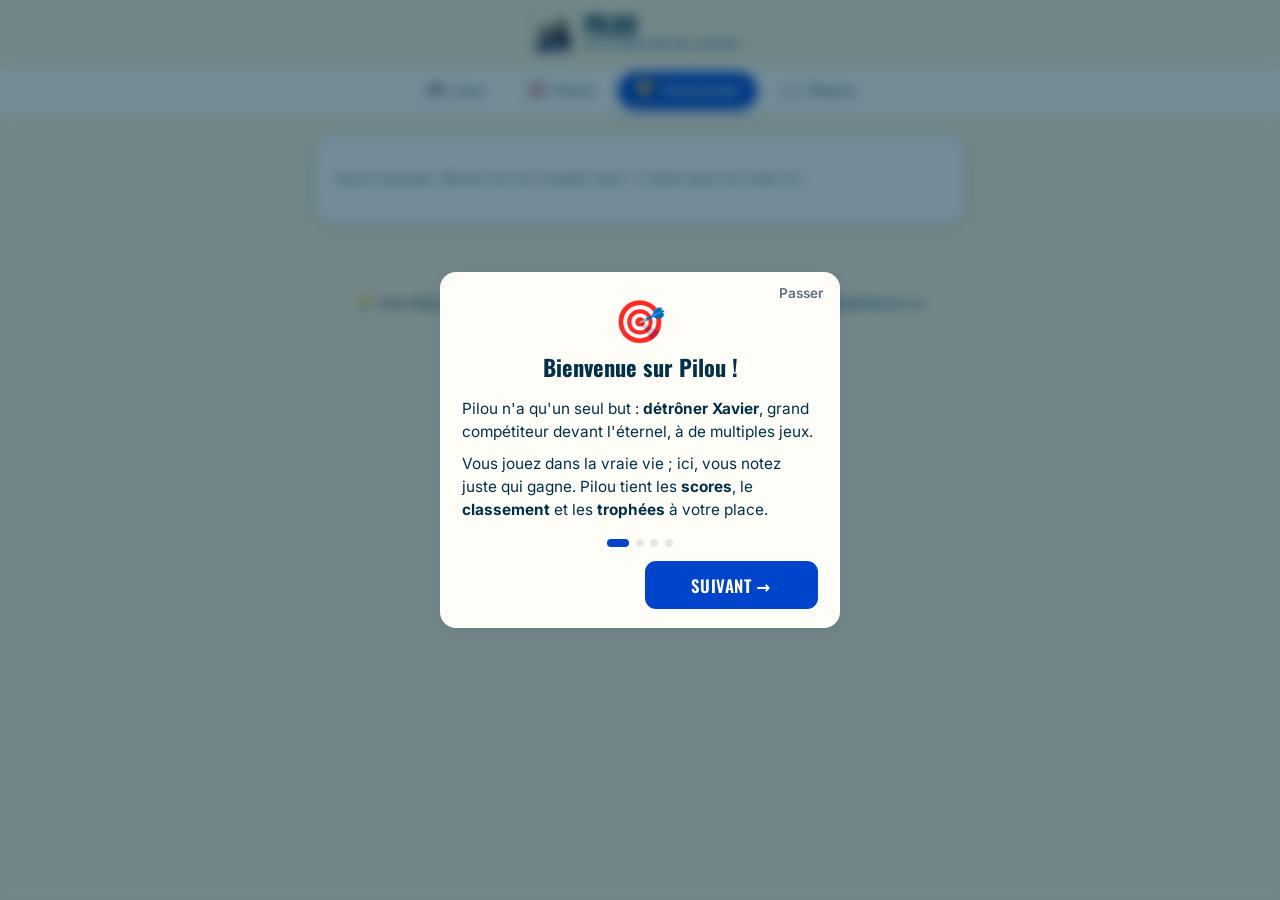
==== commit aa254157: "Multi-jeux : page Jeux, classement par jeu, règles, scoring + polish UI" ====
--- a/classement.html
+++ b/classement.html
@@ -4,7 +4,7 @@
     <meta charset="UTF-8" />
     <meta name="viewport" content="width=device-width, initial-scale=1.0, viewport-fit=cover" />
     <title>Classement — Pilou</title>
-    <link rel="icon" type="image/svg+xml" href="logo.svg" />
+    <link rel="icon" type="image/png" href="logo.png" />
     <!-- PWA : application installable + hors-ligne -->
     <link rel="manifest" href="manifest.json" />
     <meta name="theme-color" content="#0044cc" />
@@ -38,12 +38,30 @@
     </div>
 
     <main>
-      <div class="barre-groupe" id="barre-groupe">
+      <div class="barre-groupe" id="barre-groupe" style="flex-wrap: wrap">
         <span>Groupe&nbsp;: <strong id="nom-groupe-actif"></strong></span>
+        <select id="mode-periode" class="select-jeu" style="margin-left: auto">
+          <option value="indeterminee">Depuis toujours</option>
+          <option value="determinee">Période définie</option>
+        </select>
+        <div
+          class="ligne periode-fin cachee"
+          id="bloc-dates"
+          style="flex-basis: 100%; margin-top: 0.3rem"
+        >
+          <div>
+            <label for="date-debut">Du</label>
+            <input type="date" id="date-debut" />
+          </div>
+          <div>
+            <label for="date-fin">Au (optionnel)</label>
+            <input type="date" id="date-fin" />
+          </div>
+        </div>
       </div>
 
       <section class="carte" id="carte-vide" style="display: none">
-        <p class="vide">Aucun groupe. Rends-toi sur Organisation pour en créer un.</p>
+        <p class="vide">Aucun groupe. Rends-toi sur l'onglet Jeux → Gérer pour en créer un.</p>
       </section>
 
       <div id="zone">
@@ -54,34 +72,16 @@
 
         <!-- ============ SCORES ============ -->
         <div id="vue-scores">
+          <div class="filtre-jeux" id="filtre-jeux" style="display: none"></div>
+
           <section class="carte" id="carte-podium" style="display: none">
             <h2>Podium</h2>
             <div class="podium" id="podium"></div>
           </section>
 
           <section class="carte">
-            <h2>Période</h2>
-            <div class="champ">
-              <select id="mode-periode">
-                <option value="indeterminee">Depuis toujours (indéterminée)</option>
-                <option value="determinee">Période définie (du… au…)</option>
-              </select>
-            </div>
-            <div class="ligne periode-fin cachee" id="bloc-dates">
-              <div>
-                <label for="date-debut">Du</label>
-                <input type="date" id="date-debut" />
-              </div>
-              <div>
-                <label for="date-fin">Au (optionnel)</label>
-                <input type="date" id="date-fin" />
-              </div>
-            </div>
-          </section>
-
-          <section class="carte">
             <div class="entete-section">
-              <h2>Classement</h2>
+              <h2 id="titre-classement">Classement</h2>
               <span class="petit" id="nb-parties"></span>
             </div>
             <div id="classement"></div>
@@ -112,6 +112,9 @@
           </section>
           <section class="carte">
             <h2>Détail par joueur</h2>
+            <p class="petit" id="hint-palmares" style="margin: -0.2rem 0 0.5rem">
+              👆 Touche un joueur pour dérouler tous ses trophées.
+            </p>
             <div id="detail-joueurs"></div>
           </section>
         </div>
@@ -128,7 +131,10 @@
       monterChrome("classement");
       let donnees = chargerDonnees();
       let vue = "scores";
-
+      let filtreJeu = null; // null = classement Général (tous jeux confondus)
+
+      const elFiltreJeux = document.getElementById("filtre-jeux");
+      const elTitreClassement = document.getElementById("titre-classement");
       const elClassement = document.getElementById("classement");
       const elHistorique = document.getElementById("historique");
       const elNbParties = document.getElementById("nb-parties");
@@ -144,6 +150,7 @@
       const elCartePodium = document.getElementById("carte-podium");
       const elSynthese = document.getElementById("synthese");
       const elDetail = document.getElementById("detail-joueurs");
+      const elHintPalmares = document.getElementById("hint-palmares");
 
       const medailles = ["🥇", "🥈", "🥉"];
 
@@ -204,9 +211,47 @@
           marche(top[2], "bronze", "🥉");
       }
 
+      // Barre de filtres : « Général » + une puce par jeu réellement joué dans
+      // le groupe. Sélectionner une puce restreint le classement à ce jeu.
+      function rendreFiltreJeux() {
+        const g = groupeActif(donnees);
+        if (!g) {
+          elFiltreJeux.style.display = "none";
+          return;
+        }
+        const idsJoues = new Set(g.parties.map((p) => p.jeuId));
+        const jeux = donnees.jeux.filter((j) => idsJoues.has(j.id));
+        if (filtreJeu && !idsJoues.has(filtreJeu)) filtreJeu = null;
+
+        elFiltreJeux.style.display = jeux.length ? "" : "none";
+        if (!jeux.length) return;
+
+        const puces = [{ id: "", label: "🏅 Général" }].concat(
+          jeux.map((j) => ({ id: j.id, label: `${j.embleme || "🎮"} ${j.nom}` }))
+        );
+        elFiltreJeux.innerHTML = puces
+          .map(
+            (p) =>
+              `<button class="chip-jeu${
+                (p.id || null) === filtreJeu ? " actif" : ""
+              }" data-jeu="${p.id}">${p.label}</button>`
+          )
+          .join("");
+        elFiltreJeux.querySelectorAll(".chip-jeu").forEach((b) => {
+          b.addEventListener("click", () => {
+            filtreJeu = b.dataset.jeu || null;
+            rendreTout();
+          });
+        });
+      }
+
       function rendreClassement() {
         const g = groupeActif(donnees);
-        const cl = g ? calculerClassement(g) : [];
+        const cl = g ? calculerClassement(g, filtreJeu) : [];
+        const jeu = filtreJeu ? jeuParId(donnees, filtreJeu) : null;
+        elTitreClassement.textContent = jeu
+          ? `Classement ${jeu.embleme || "🎮"} ${jeu.nom}`
+          : "Classement Général";
         rendrePodium(cl);
         if (cl.length === 0) {
           elClassement.innerHTML =
@@ -234,11 +279,9 @@
 
       function rendreHistorique() {
         const g = groupeActif(donnees);
-        const parties = g
-          ? partiesDeLaPeriode(g).sort(
-              (a, b) => new Date(b.date) - new Date(a.date)
-            )
-          : [];
+        let parties = g ? partiesDeLaPeriode(g) : [];
+        if (filtreJeu) parties = parties.filter((p) => p.jeuId === filtreJeu);
+        parties = parties.sort((a, b) => new Date(b.date) - new Date(a.date));
         elNbParties.textContent =
           parties.length + (parties.length > 1 ? " parties" : " partie");
         if (parties.length === 0) {
@@ -276,8 +319,10 @@
           elSynthese.innerHTML =
             '<p class="vide">Aucune partie jouée pour l\'instant.</p>';
           elDetail.innerHTML = "";
+          elHintPalmares.style.display = "none";
           return;
         }
+        elHintPalmares.style.display = "";
 
         const maxPar = (cle) =>
           cl.reduce((m, j) => (j[cle] > m[cle] ? j : m), cl[0]);
@@ -314,7 +359,7 @@
             return `<div class="joueur-palmares">
               <div class="ligne-haut" role="button">
                 <span class="cellule-joueur">${avatarHTML(j, 30)} <strong>${j.nom}</strong></span>
-                <span class="petit">${j.victoires} V · ${j.meilleureSerie}🔥 record · +${j.bonusSerie} pts <span class="chevron">▸</span></span>
+                <span class="petit">${j.victoires} V · ${j.meilleureSerie}🔥 record · +${j.bonusSerie} pts <span class="chevron">👉</span></span>
               </div>
               <div class="troph-ligne">${mini}</div>
               <div class="troph-detail" style="display:none">
@@ -332,7 +377,7 @@
           haut.addEventListener("click", () => {
             const ouvert = det.style.display !== "none";
             det.style.display = ouvert ? "none" : "";
-            if (chev) chev.textContent = ouvert ? "▸" : "▾";
+            if (chev) chev.textContent = ouvert ? "👉" : "👇";
           });
         });
       }
@@ -367,6 +412,7 @@
         elNomGroupe.textContent = g.nom;
         syncPeriode();
         if (vue === "scores") {
+          rendreFiltreJeux();
           rendreClassement();
           rendreHistorique();
         } else {
@@ -375,6 +421,16 @@
       }
 
       rendreTout();
+
+      // Recharge les données si la page revient du cache (bouton Précédent) :
+      // les parties jouées entre-temps (et les nouveaux jeux) apparaissent
+      // alors immédiatement, sans rechargement manuel.
+      window.addEventListener("pageshow", (e) => {
+        if (e.persisted) {
+          donnees = chargerDonnees();
+          rendreTout();
+        }
+      });
     </script>
   </body>
 </html>
--- a/style.css
+++ b/style.css
@@ -349,6 +349,75 @@
   font-weight: 700;
 }
 
+/* Sélecteur en « pill » (jeu sur Partie, période sur Classement) : on retire
+   l'habillage natif de l'OS et on dessine un chevron maison. */
+.select-jeu {
+  appearance: none;
+  -webkit-appearance: none;
+  -moz-appearance: none;
+  width: auto;
+  max-width: 60%;
+  font-family: inherit;
+  font-size: 0.9rem;
+  font-weight: 700;
+  color: var(--texte);
+  background-color: #fff;
+  background-image: url("data:image/svg+xml,%3Csvg xmlns='http://www.w3.org/2000/svg' width='12' height='8' viewBox='0 0 12 8'%3E%3Cpath d='M1 1l5 5 5-5' fill='none' stroke='%23669bbc' stroke-width='2' stroke-linecap='round' stroke-linejoin='round'/%3E%3C/svg%3E");
+  background-repeat: no-repeat;
+  background-position: right 0.75rem center;
+  border: 1.5px solid var(--carte-bord);
+  border-radius: 999px;
+  padding: 0.45rem 2.1rem 0.45rem 0.9rem;
+  cursor: pointer;
+  transition: border-color 0.15s, box-shadow 0.15s;
+}
+
+.select-jeu:hover {
+  border-color: color-mix(in srgb, var(--primaire) 45%, transparent);
+}
+
+.select-jeu:focus {
+  outline: none;
+  border-color: var(--primaire);
+  box-shadow: 0 0 0 3px var(--primaire-ombre);
+}
+
+/* Barre de filtres par jeu (page Classement) : Général + une puce par jeu. */
+.filtre-jeux {
+  display: flex;
+  gap: 0.4rem;
+  overflow-x: auto;
+  padding-bottom: 0.3rem;
+  margin-bottom: 1rem;
+  -webkit-overflow-scrolling: touch;
+  scrollbar-width: none;
+}
+
+.filtre-jeux::-webkit-scrollbar {
+  display: none;
+}
+
+.chip-jeu {
+  flex: 0 0 auto;
+  font-family: inherit;
+  font-size: 0.85rem;
+  font-weight: 600;
+  color: var(--gris);
+  background: var(--carte);
+  border: 1.5px solid var(--carte-bord);
+  border-radius: 999px;
+  padding: 0.4rem 0.85rem;
+  cursor: pointer;
+  white-space: nowrap;
+  transition: border-color 0.15s, color 0.15s, background 0.15s;
+}
+
+.chip-jeu.actif {
+  color: #fff;
+  background: var(--primaire);
+  border-color: var(--primaire);
+}
+
 /* ---------- Grille de groupes ---------- */
 
 .groupes-grille {
@@ -399,6 +468,51 @@
   color: var(--rouge);
 }
 
+/* Emblème (emoji) d'un jeu, en haut de sa carte de sélection. */
+.jeu-embleme {
+  font-size: 2rem;
+  line-height: 1;
+  margin-bottom: 0.15rem;
+}
+
+/* Bouton « Jouer » sur la carte du jeu actif : bleu plein, texte clair. */
+.btn-jouer {
+  display: inline-block;
+  margin-top: 0.5rem;
+  background: var(--primaire);
+  color: #fff;
+  font-family: var(--police-titre);
+  font-weight: 600;
+  font-size: 0.85rem;
+  letter-spacing: 0.3px;
+  padding: 0.35rem 1rem;
+  border-radius: 9px;
+  text-decoration: none;
+}
+
+.btn-jouer:active {
+  transform: scale(0.97);
+}
+
+/* Bandeau d'alerte (ex. choisir un groupe avant de jouer). */
+.alerte {
+  display: flex;
+  align-items: center;
+  gap: 0.6rem;
+  background: #fff3cd;
+  border: 1px solid #ffe69c;
+  color: #6a3d1c;
+  border-radius: 12px;
+  padding: 0.7rem 0.9rem;
+  margin-bottom: 1rem;
+  font-size: 0.9rem;
+  font-weight: 600;
+}
+
+.alerte span {
+  flex: 1;
+}
+
 .groupe-actions {
   position: absolute;
   top: 0.4rem;
@@ -583,6 +697,7 @@
   border-radius: 11px;
   font-size: 0.92rem;
   margin-top: 0.8rem;
+  margin-bottom: 0.8rem;
 }
 
 .message.ok {
@@ -620,9 +735,17 @@
   font-weight: 600;
 }
 
-/* Un bouton-lien rouge garde toujours un texte clair */
+/* Boutons-liens (balises <a>) : on leur redonne le rayon et le padding des
+   vrais boutons, et un texte clair sur fond coloré. */
 a.btn-principal,
 .carte a.btn-principal {
+  display: block;
+  border-radius: 11px;
+  padding: 0.7rem 1.1rem;
+  color: #fff;
+}
+
+.carte a.btn-jouer {
   color: #fff;
 }
 
@@ -925,6 +1048,20 @@
   align-items: center;
   justify-content: space-between;
   gap: 0.5rem;
+  padding: 0.5rem 0.7rem;
+  background: var(--fond-2);
+  border: 1px solid var(--carte-bord);
+  border-radius: 12px;
+  cursor: pointer;
+  transition: border-color 0.15s, background 0.15s, transform 0.05s;
+}
+
+.joueur-palmares .ligne-haut:hover {
+  border-color: color-mix(in srgb, var(--primaire) 40%, transparent);
+}
+
+.joueur-palmares .ligne-haut:active {
+  transform: scale(0.995);
 }
 
 .troph-ligne {
@@ -946,8 +1083,9 @@
 
 .chevron {
   display: inline-block;
-  color: var(--gris);
-  margin-left: 0.2rem;
+  margin-left: 0.4rem;
+  font-size: 1rem;
+  line-height: 1;
 }
 
 .troph-detail {
@@ -1205,6 +1343,7 @@
   }
   .app-bar {
     padding: 0.8rem 1.4rem;
+    justify-content: center;
   }
 }
 
